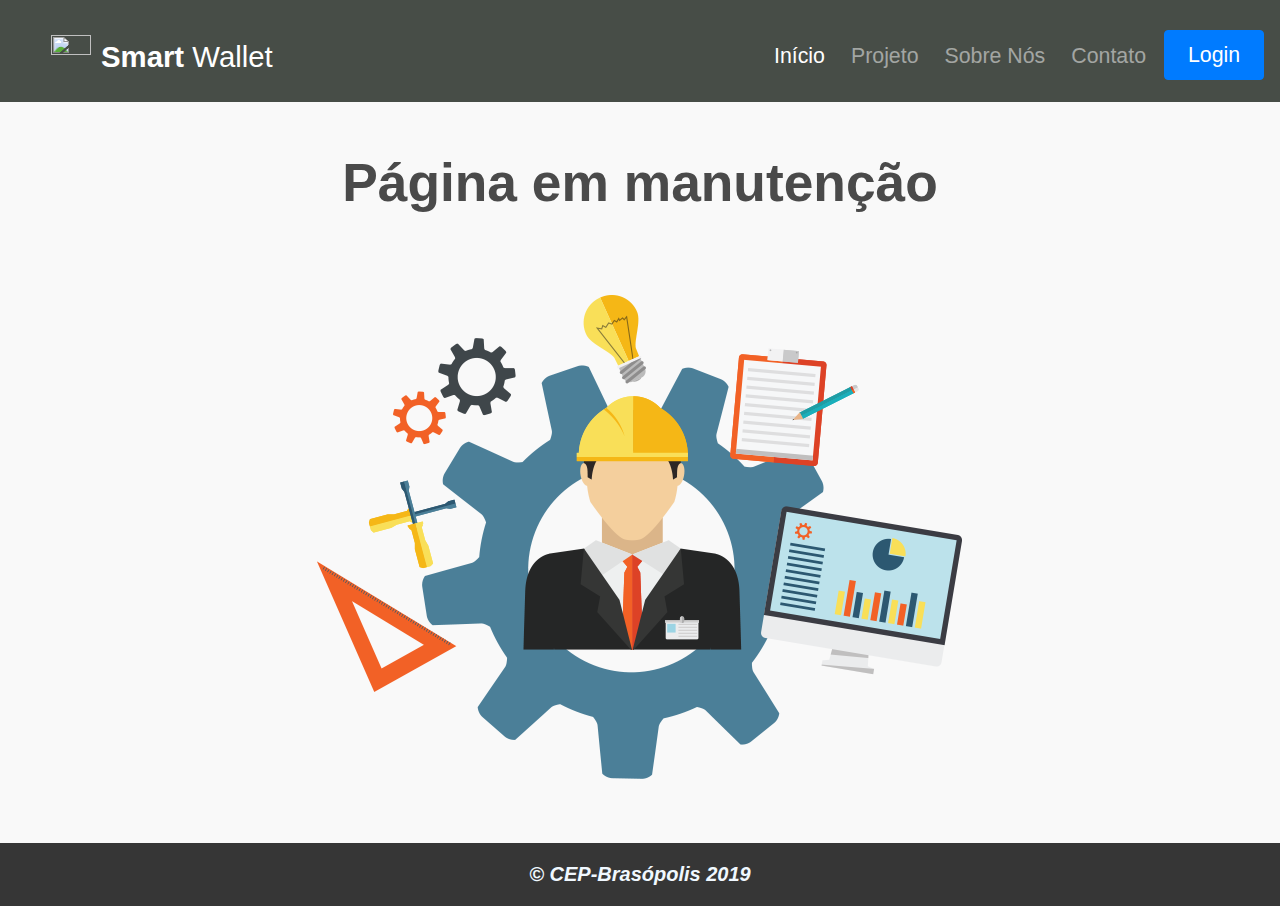
==== include/projeto.html @ ca60e3c0 "Mudança geral pra apresentação" ====
<!DOCTYPE html>
<html lang="pt-br">

<head>
    <meta charset="UTF-8">
    <meta name='viewport' content='width=device-width, initial-scale=1'>
    <meta http-equiv='X-UA-Compatible' content='IE=edge'>
    <title>Escola CEP</title>
    <!-- Bootstrap CSS -->
    <link rel="stylesheet" href="../css/bootstrap.css">
    <!-- Bulma CSS -->
    <link rel="stylesheet" href="../css/bulma.css" />
    <!-- Padrões CSS -->
    <link rel="stylesheet" href="../css/estilo.css">
</head>

<body>
    <nav id="navbar" class="navbar navbar-expand-lg navbar-dark">
        <ul class="navbar-nav mr-auto">
            <div class="row justify-content-center">
                <a id="logo" class="navbar-brand" href="index.php">
                    <img src="../img/logo.png" class="img-fluid" width="40" height="40">
                    <p id="txt-logo"><strong>Smart</strong> Wallet</p>
                </a>
            </div>
        </ul>
        <button class="navbar-toggler" type="button" data-toggle="collapse" data-target="#navbarTogglerDemo03" aria-controls="navbarTogglerDemo03" aria-expanded="false" aria-label="Toggle navigation">
            <span class="navbar-toggler-icon"></span>
        </button>

        <div class="container">
            <div class="collapse navbar-collapse justify-content-end" id="navbarTogglerDemo03">
                <div class="row justify-content-center">
                    <ul class="navbar-nav mr-auto mt-2 mt-lg-0">
                        <li class="nav-item active">
                            <a class="nav-link" href="../index.php">Início</a>
                        </li>
                        <li class="nav-item">
                            <a class="nav-link" href="projeto.html">Projeto</a>
                        </li>
                        <li class="nav-item">
                            <a class="nav-link" href="sobre.html">Sobre Nós</a>
                        </li>
                        <li class="nav-item">
                            <a class="nav-link" href="contato.html">Contato</a>
                        </li>
                        <!--<li class="nav-item">
                            <a id="btn-login" href="#" class="btn btn-primary active" role="button" aria-pressed="true">Login</a>
                        </li>-->
                    </ul>
                </div>
            </div>
            <div class="row justify-content-center">
                <a id="btn-login" href="include/login.php" class="btn btn-primary btn-block" role="button" aria-pressed="true">Login</a>
            </div>
        </div>
    </nav>
    <!--div id="article" class="container margin-md-top">
        <h2 class="titulo">Rfid</h2>
        <h4 class="titulo">A tecnologia</h4>
        <div class="row margin-md-top">
            <div class="col-7">
                <p class="Paragrafo">
                    A tecnologia RFID tem suas bases na Segunda Guerra mundial, onde o sistema de radares estava por caminhar lentamente, surgiu um problema perante a identificação das naves, não era possível diferenciar os aviões aliados dos inimigos. Então percebeu-se
                    que ao girar o avião em sem próprio eixo o sinal de rádio emitido era modificado permitindo então a identificação dos aviões aliados alemães, este foi o primeiro sistema de identificação por radiofrequência.
                </p>
                <p class="Paragrafo">
                    Os ingleses desenvolveram um sistema para fazer essa identificação de maneira mais precisa, o sistema ficou conhecido como IFF (Identify Friend or Foe). O sistema funcionava da seguinte maneira: eram colocado aparelhos transmissores em cada avião, esses
                    transmissores, ao receber sinal da torre de comando, transmitiam um sinal resposta permitindo a identificação de um sinal amigo.
                </p>
                <p class="Paragrafo">
                    RFID funciona de maneira semelhante. Um sinal é enviado a um transponder, o qual é ativado e reflete de volta o sinal (sistema passivo) ou transmite seu próprio sinal (sistemas ativos).
                </p>
            </div>
            <div id="img-margim-right" class="col-5">
                <img class="img-fluid" src="img/rf-2.png" />
            </div>
        </div>
    </div>-->
    <div class="container">
        <h1 class="h1-txt" style="text-align: center; margin-top:50px; margin-bottom: 30px; font-size: 40pt;">Página em manutenção</h1>
        <div class="row justify-content-center">
            <img src="../img/manutencao.png" />
        </div>
    </div>
    <section>

    </section>
    <footer id="div-final ">
        <div class="row justify-content-center ">
            <p>&copy; CEP-Brasópolis 2019</p>
        </div>
    </footer>
    <!-- jQuery first, then Popper.js, then Bootstrap JS -->
    <script src="../jquery/dist/jquery.js"></script>
    <script src="../popper.js/dist/popper.min.js"></script>
    <script src="../js/bootstrap.js"></script>
</body>

</html>
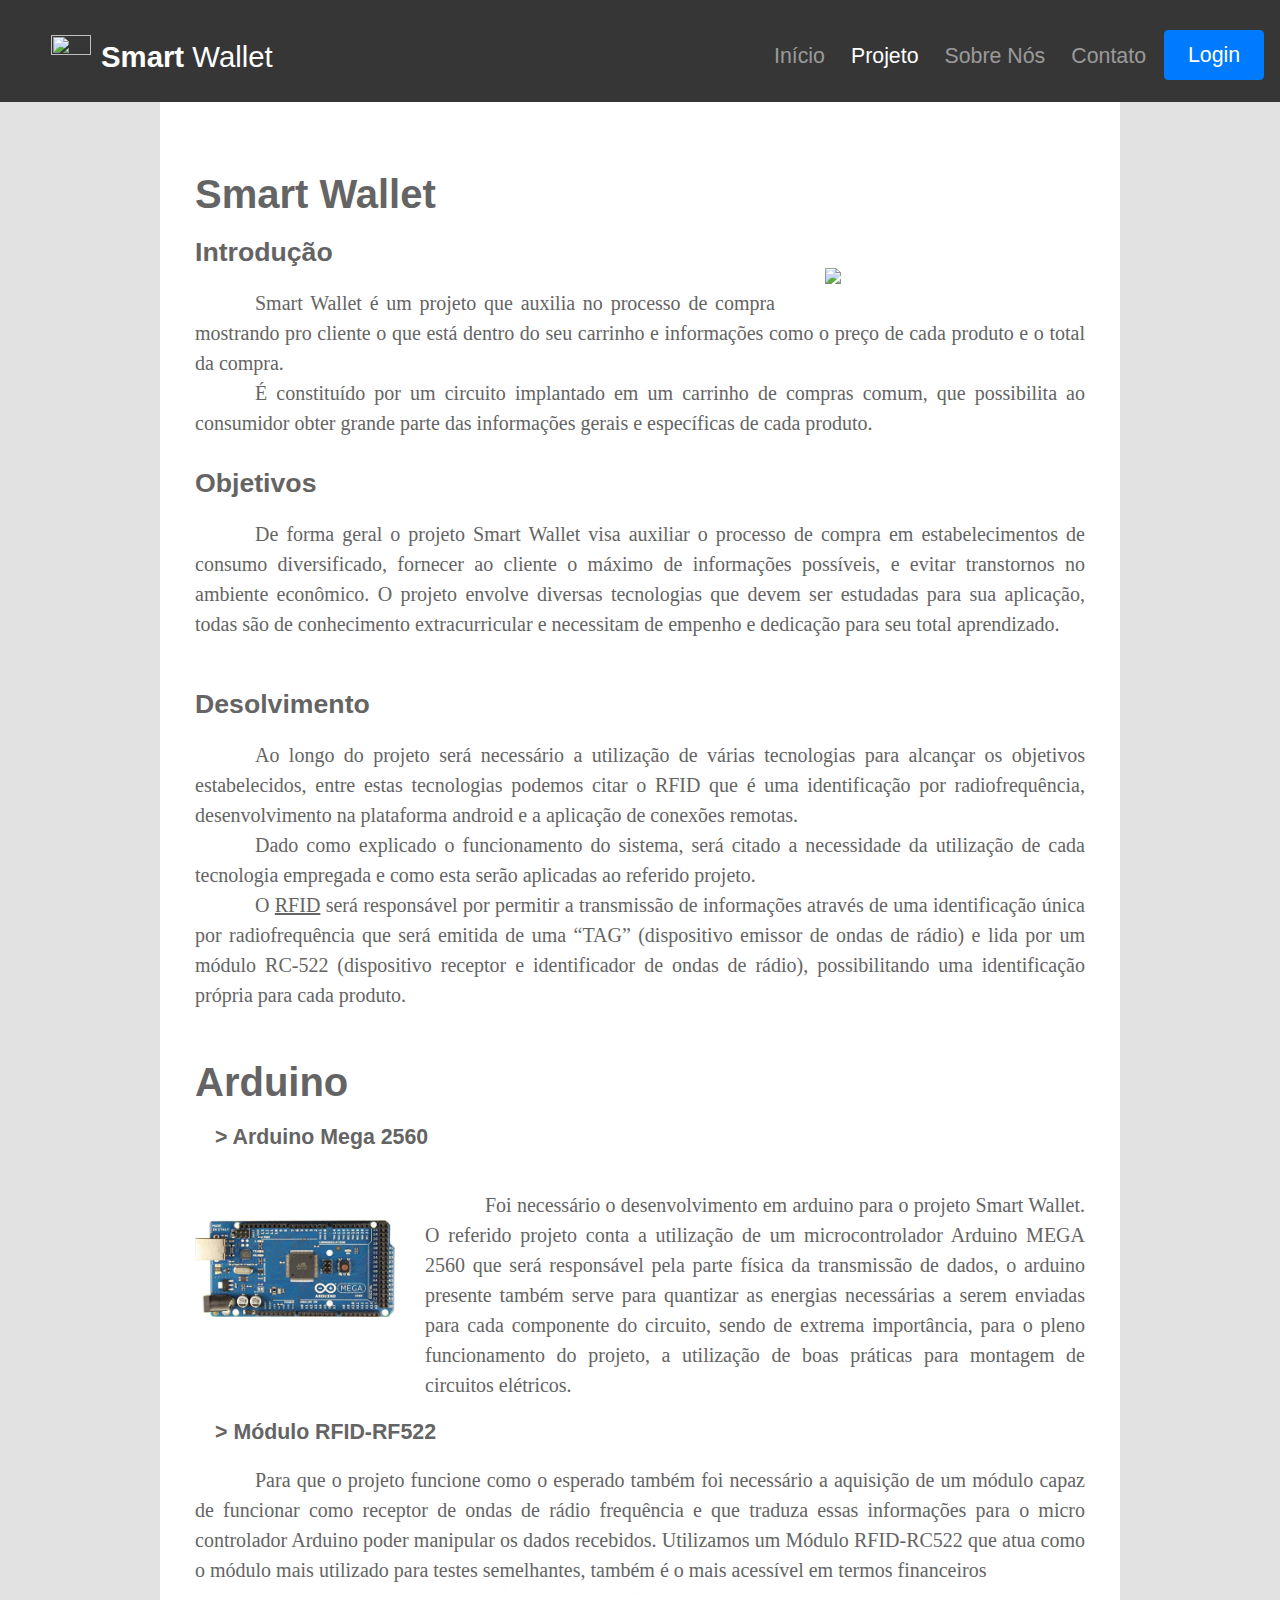
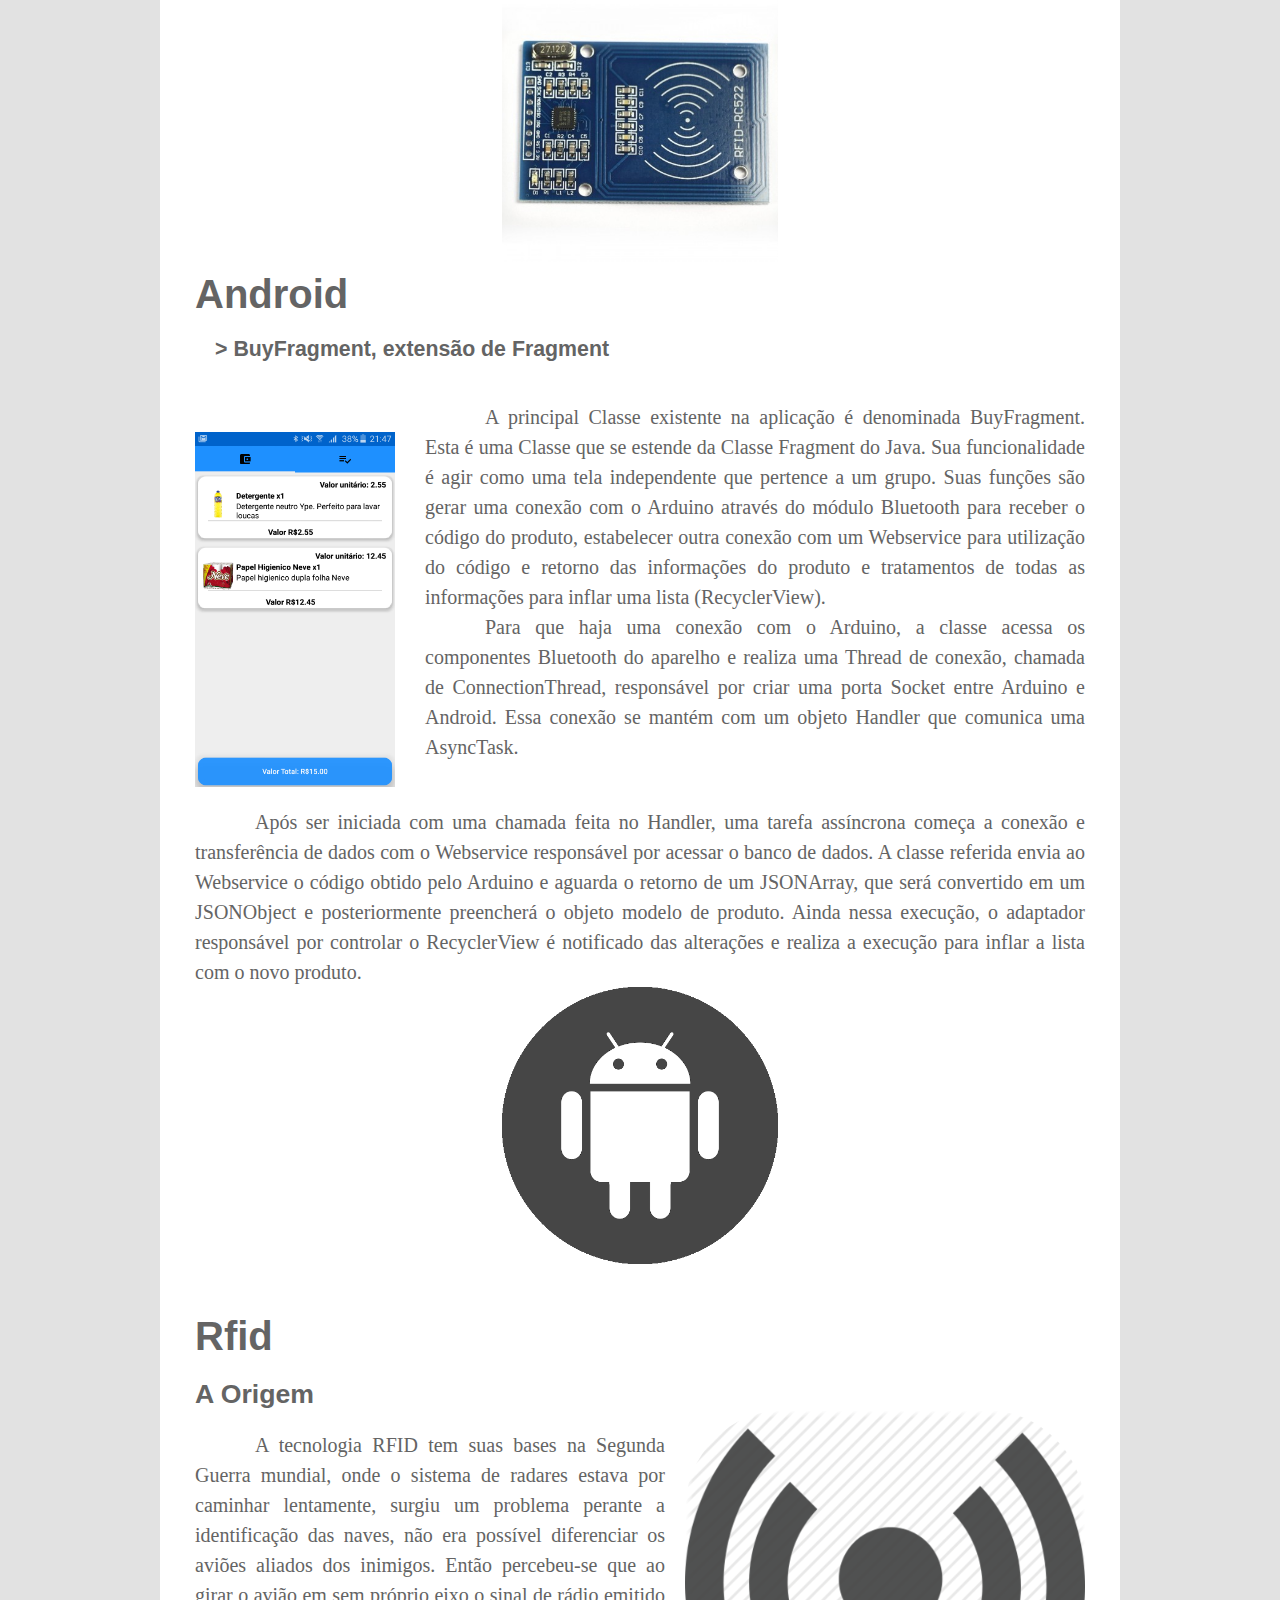
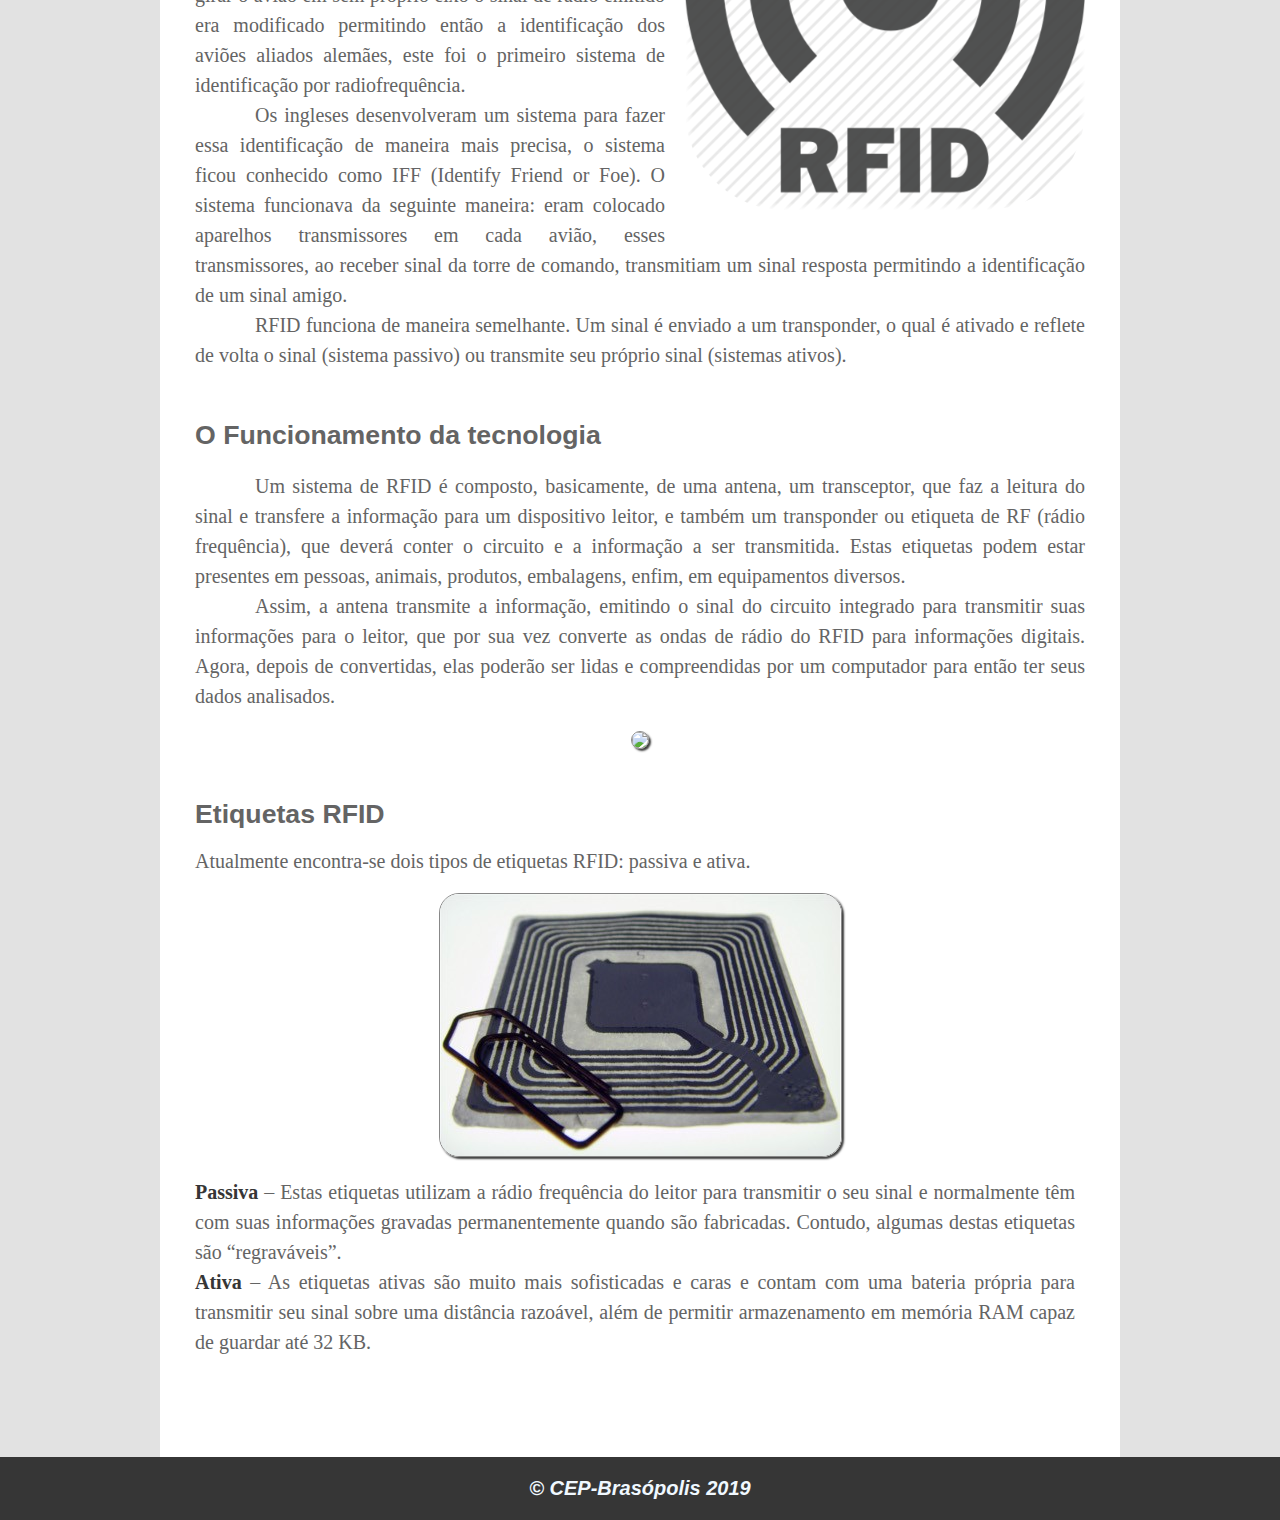
==== commit b73542d5: "É hoje" ====
--- a/include/projeto.html
+++ b/include/projeto.html
@@ -5,7 +5,8 @@
     <meta charset="UTF-8">
     <meta name='viewport' content='width=device-width, initial-scale=1'>
     <meta http-equiv='X-UA-Compatible' content='IE=edge'>
-    <title>Escola CEP</title>
+    <title>Smart Wallet</title>
+    <link rel="shortcut icon" type="image/png" href="../img/logo.png" />
     <!-- Bootstrap CSS -->
     <link rel="stylesheet" href="../css/bootstrap.css">
     <!-- Bulma CSS -->
@@ -14,7 +15,7 @@
     <link rel="stylesheet" href="../css/estilo.css">
 </head>
 
-<body>
+<body id="projeto">
     <nav id="navbar" class="navbar navbar-expand-lg navbar-dark">
         <ul class="navbar-nav mr-auto">
             <div class="row justify-content-center">
@@ -32,10 +33,10 @@
             <div class="collapse navbar-collapse justify-content-end" id="navbarTogglerDemo03">
                 <div class="row justify-content-center">
                     <ul class="navbar-nav mr-auto mt-2 mt-lg-0">
+                        <li class="nav-item">
+                            <a class="nav-link" href="../index.php">Início</a>
+                        </li>
                         <li class="nav-item active">
-                            <a class="nav-link" href="../index.php">Início</a>
-                        </li>
-                        <li class="nav-item">
                             <a class="nav-link" href="projeto.html">Projeto</a>
                         </li>
                         <li class="nav-item">
@@ -51,7 +52,7 @@
                 </div>
             </div>
             <div class="row justify-content-center">
-                <a id="btn-login" href="include/login.php" class="btn btn-primary btn-block" role="button" aria-pressed="true">Login</a>
+                <a id="btn-login" href="login.php" class="btn btn-primary btn-block" role="button" aria-pressed="true">Login</a>
             </div>
         </div>
     </nav>
@@ -72,17 +73,179 @@
                     RFID funciona de maneira semelhante. Um sinal é enviado a um transponder, o qual é ativado e reflete de volta o sinal (sistema passivo) ou transmite seu próprio sinal (sistemas ativos).
                 </p>
             </div>
-            <div id="img-margim-right" class="col-5">
-                <img class="img-fluid" src="img/rf-2.png" />
-            </div>
+            
         </div>
     </div>-->
+
     <div class="container">
-        <h1 class="h1-txt" style="text-align: center; margin-top:50px; margin-bottom: 30px; font-size: 40pt;">Página em manutenção</h1>
+        <div class="row justify-content-center">
+            <div id="pad-fundo" class="col-10 bg-white">
+
+                <!--RFID-->
+                <!--TOPICO INTRODUÇÃO-->
+                <div class="txt-box margin-md-top">
+                    <h2 class="h2-tittle">Smart Wallet</h2>
+                    <h4 class="h4-tittle margin-sm-top">Introdução</h4>
+                    <img class="img-fluid img-float-r" src="../img/logo.png" width="200" style="margin-right: 60px; margin-left: 50px;" />
+                    <p class="Paragrafo margin-sm-top">
+                        Smart Wallet é um projeto que auxilia no processo de compra mostrando pro cliente o que está dentro do seu carrinho e informações como o preço de cada produto e o total da compra.
+                    </p>
+                    <p class="Paragrafo">
+                        É constituído por um circuito implantado em um carrinho de compras comum, que possibilita ao consumidor obter grande parte das informações gerais e específicas de cada produto.
+                    </p>
+                </div>
+
+                <!--TOPICO OBJETIVO-->
+                <div class="txt-box">
+                    <h4 class="h4-tittle margin-sm-top">Objetivos</h4>
+                    <p class="Paragrafo margin-sm-top">
+                        De forma geral o projeto Smart Wallet visa auxiliar o processo de compra em estabelecimentos de consumo diversificado, fornecer ao cliente o máximo de informações possíveis, e evitar transtornos no ambiente econômico. O projeto envolve diversas tecnologias
+                        que devem ser estudadas para sua aplicação, todas são de conhecimento extracurricular e necessitam de empenho e dedicação para seu total aprendizado.
+                    </p>
+                </div>
+
+                <!--TOPICO DESENVOLVIMENTO-->
+                <div class="txt-box margin-sm-top">
+                    <h4 class="h4-tittle margin-sm-top">Desolvimento</h4>
+                    <p class="Paragrafo margin-sm-top">
+                        Ao longo do projeto será necessário a utilização de várias tecnologias para alcançar os objetivos estabelecidos, entre estas tecnologias podemos citar o RFID que é uma identificação por radiofrequência, desenvolvimento na plataforma android e a aplicação
+                        de conexões remotas.
+                    </p>
+                    <p class="Paragrafo">
+                        Dado como explicado o funcionamento do sistema, será citado a necessidade da utilização de cada tecnologia empregada e como esta serão aplicadas ao referido projeto.
+                    </p>
+                    <p class="Paragrafo">
+                        O <u>RFID</u> será responsável por permitir a transmissão de informações através de uma identificação única por radiofrequência que será emitida de uma “TAG” (dispositivo emissor de ondas de rádio) e lida por um módulo RC-522 (dispositivo
+                        receptor e identificador de ondas de rádio), possibilitando uma identificação própria para cada produto.
+                    </p>
+                </div>
+
+                <!--TOPICO ARDUINO-->
+                <div class="txt-box margin-sm-top">
+                    <h2 id="Arduino" class="h2-tittle margin-sm-top">Arduino</h2>
+                    <ul>
+                        <li class="sub-t margin-sm-top">> Arduino Mega 2560</li>
+                        <div class="row margin-sm-top">
+                            <div class="col-12 col-xl-3 col-lg-4 col-md-5"><img src="../img/arduino.jpg" class="img-fluid" style="margin-top: 50px;" /></div>
+                            <div class="col-12 col-xl-9 col-lg-8 col-md-7">
+                                <p class="Paragrafo margin-sm-top">
+                                    Foi necessário o desenvolvimento em arduino para o projeto Smart Wallet. O referido projeto conta a utilização de um microcontrolador Arduino MEGA 2560 que será responsável pela parte física da transmissão de dados, o arduino presente também serve para
+                                    quantizar as energias necessárias a serem enviadas para cada componente do circuito, sendo de extrema importância, para o pleno funcionamento do projeto, a utilização de boas práticas para montagem de circuitos elétricos.
+                                </p>
+                            </div>
+                        </div>
+
+                        <li class="sub-t margin-sm-top">> Módulo RFID-RF522</li>
+                        <p class="Paragrafo margin-sm-top">
+                            Para que o projeto funcione como o esperado também foi necessário a aquisição de um módulo capaz de funcionar como receptor de ondas de rádio frequência e que traduza essas informações para o micro controlador Arduino poder manipular os dados recebidos.
+                            Utilizamos um Módulo RFID-RC522 que atua como o módulo mais utilizado para testes semelhantes, também é o mais acessível em termos financeiros
+                            <div class="row justify-content-center">
+                                <div class="col-4">
+                                    <img src="../img/rc522.jpg" class="img-fluid">
+                                </div>
+                            </div>
+                        </p>
+                    </ul>
+                </div>
+
+                <!--TOPICO ANDROID-->
+                <div class="txt-box">
+                    <h2 id="Android" class="h2-tittle">Android</h2>
+                    <ul>
+                        <li class="sub-t margin-sm-top">> BuyFragment, extensão de Fragment</li>
+                        <div class="row margin-sm-top">
+                            <div class="col-12 col-xl-3 col-lg-4 col-md-5">
+                                <img src="../img/aplicativo.png" class="img-fluid" style="margin-top: 50px;" />
+                            </div>
+                            <div class="col-12 col-xl-9 col-lg-8 col-md-7">
+                                <p class="Paragrafo margin-sm-top">
+                                    A principal Classe existente na aplicação é denominada BuyFragment. Esta é uma Classe que se estende da Classe Fragment do Java. Sua funcionalidade é agir como uma tela independente que pertence a um grupo. Suas funções são gerar uma conexão com o Arduino
+                                    através do módulo Bluetooth para receber o código do produto, estabelecer outra conexão com um Webservice para utilização do código e retorno das informações do produto e tratamentos de todas as informações para inflar
+                                    uma lista (RecyclerView).
+                                </p>
+                                <p class="Paragrafo">
+                                    Para que haja uma conexão com o Arduino, a classe acessa os componentes Bluetooth do aparelho e realiza uma Thread de conexão, chamada de ConnectionThread, responsável por criar uma porta Socket entre Arduino e Android. Essa conexão se mantém com um objeto
+                                    Handler que comunica uma AsyncTask.
+                                </p>
+                            </div>
+                        </div>
+
+                        <p class="Paragrafo margin-sm-top">
+                            Após ser iniciada com uma chamada feita no Handler, uma tarefa assíncrona começa a conexão e transferência de dados com o Webservice responsável por acessar o banco de dados. A classe referida envia ao Webservice o código obtido pelo Arduino e aguarda
+                            o retorno de um JSONArray, que será convertido em um JSONObject e posteriormente preencherá o objeto modelo de produto. Ainda nessa execução, o adaptador responsável por controlar o RecyclerView é notificado das alterações
+                            e realiza a execução para inflar a lista com o novo produto.
+                            <div class="row justify-content-center">
+                                <div class="col-4">
+                                    <img src="../img/android-logo.png" class="img-fluid">
+                                </div>
+                            </div>
+                        </p>
+                    </ul>
+                </div>
+
+                <!--RFID-->
+                <!--TOPICO ORIGEM-->
+                <div class="txt-box margin-sm-top">
+                    <h2 id="Rfid" class="h2-tittle margin-sm-top">Rfid</h2>
+                    <h4 class="h4-tittle margin-sm-top">A Origem</h4>
+                    <img class="img-fluid img-float-r" src="../img/rfid-logo.png" width="400" style="border-radius: 100px;" />
+                    <p class="Paragrafo margin-sm-top">
+                        A tecnologia RFID tem suas bases na Segunda Guerra mundial, onde o sistema de radares estava por caminhar lentamente, surgiu um problema perante a identificação das naves, não era possível diferenciar os aviões aliados dos inimigos. Então percebeu-se
+                        que ao girar o avião em sem próprio eixo o sinal de rádio emitido era modificado permitindo então a identificação dos aviões aliados alemães, este foi o primeiro sistema de identificação por radiofrequência.
+                    </p>
+                    <p class="Paragrafo">
+                        Os ingleses desenvolveram um sistema para fazer essa identificação de maneira mais precisa, o sistema ficou conhecido como IFF (Identify Friend or Foe). O sistema funcionava da seguinte maneira: eram colocado aparelhos transmissores em cada avião, esses
+                        transmissores, ao receber sinal da torre de comando, transmitiam um sinal resposta permitindo a identificação de um sinal amigo.
+                    </p>
+                    <p class="Paragrafo">
+                        RFID funciona de maneira semelhante. Um sinal é enviado a um transponder, o qual é ativado e reflete de volta o sinal (sistema passivo) ou transmite seu próprio sinal (sistemas ativos).
+                    </p>
+                </div>
+
+                <!--TOPICO FUNCIONAMENTO DA TECNOLOGIA-->
+                <div class="txt-box margin-sm-top">
+                    <h4 class="h4-tittle margin-sm-top">O Funcionamento da tecnologia</h4>
+                    <p class="Paragrafo margin-sm-top">
+                        Um sistema de RFID é composto, basicamente, de uma antena, um transceptor, que faz a leitura do sinal e transfere a informação para um dispositivo leitor, e também um transponder ou etiqueta de RF (rádio frequência), que deverá conter o circuito e a informação
+                        a ser transmitida. Estas etiquetas podem estar presentes em pessoas, animais, produtos, embalagens, enfim, em equipamentos diversos.
+                    </p>
+                    <p class="Paragrafo">
+                        Assim, a antena transmite a informação, emitindo o sinal do circuito integrado para transmitir suas informações para o leitor, que por sua vez converte as ondas de rádio do RFID para informações digitais. Agora, depois de convertidas, elas poderão ser
+                        lidas e compreendidas por um computador para então ter seus dados analisados.
+
+                    </p>
+                    <div class="row justify-content-center margin-sm-top">
+                        <img src="../img/rf-1.jpg" class="img-fluid img-b">
+                    </div>
+                </div>
+
+                <!--TOPICO ETIQUETAS RFID-->
+                <div class="txt-box margin-sm-top">
+                    <h4 class="h4-tittle margin-sm-top">Etiquetas RFID</h4>
+                    <p class="margin-sm-top">Atualmente encontra-se dois tipos de etiquetas RFID: passiva e ativa.</p>
+                    <div class="row justify-content-center margin-sm-top">
+                        <img src="../img/rf-2.jpg" class="img-fluid img-b">
+                    </div>
+                    <div class="line-h-md margin-sm-top">
+                        <ul>
+                            <li><strong>Passiva</strong> – Estas etiquetas utilizam a rádio frequência do leitor para transmitir o seu sinal e normalmente têm com suas informações gravadas permanentemente quando são fabricadas. Contudo, algumas destas etiquetas
+                                são “regraváveis”.</li>
+                            <li><strong>Ativa</strong> – As etiquetas ativas são muito mais sofisticadas e caras e contam com uma bateria própria para transmitir seu sinal sobre uma distância razoável, além de permitir armazenamento em memória RAM capaz de
+                                guardar até 32 KB.</li>
+                        </ul>
+                    </div>
+                </div>
+
+            </div>
+        </div>
+    </div>
+    <!--<div class="container">
+        <h1 class="h1-txt" style="text-align: center; margin-top:50px; margin-bottom: 30px; font-size: 40pt;">Página em manutenção
+        </h1>
         <div class="row justify-content-center">
             <img src="../img/manutencao.png" />
         </div>
-    </div>
+    </div>-->
     <section>
 
     </section>
--- a/css/estilo.css
+++ b/css/estilo.css
@@ -25,6 +25,65 @@
     box-shadow: 5px 5px 5px rgba(0, 0, 0, 0.6);
 }
 
+.sec {
+    text-align: center;
+    background: rgb(245, 244, 244);
+    padding: 10px;
+    border-top: 1px solid rgb(204, 204, 204);
+    border-left: 1px solid rgb(204, 204, 204);
+    border-right: 1px solid rgb(204, 204, 204);
+}
+
+.sec-f {
+    text-align: center;
+    background: rgb(245, 244, 244);
+    padding: 10px;
+    border: 1px solid rgb(204, 204, 204);
+}
+
+.vertical-center {
+    vertical-align: center;
+}
+
+.data {
+    width: 110px;
+}
+
+.my-custom-scrollbar {
+    position: relative;
+    height: 600px;
+    overflow: auto;
+}
+
+.table-wrapper-scroll-y {
+    display: block;
+}
+
+.img-float-r {
+    display: block;
+    float: right;
+    margin-left: 20px;
+    margin-bottom: 20px;
+}
+
+.img-float-f {
+    display: block;
+    float: left;
+    margin-right: 20px;
+    margin-bottom: 20px;
+}
+
+.icon-float-l {
+    float: left;
+    margin-top: 10px;
+}
+
+#txt-float {
+    float: right;
+    margin-left: 15px;
+    margin-top: 5px;
+}
+
 .nav-link {
     color: white;
 }
@@ -51,16 +110,42 @@
     border-radius: 5px;
 }
 
+.h1-tittle {
+    font: normal 35pt Arial;
+}
+
+.h2-tittle {
+    font: bold 30pt Arial;
+}
+
+.h3-tittle {
+    font: normal 25pt Arial;
+}
+
+.h4-tittle {
+    font: bold 20pt Arial;
+    text-align: start;
+}
+
+.h5-tittle {
+    font: bold 18pt Arial;
+}
+
+.h6-tittle {
+    font: bold 13pt Arial;
+}
+
+.sub-t {
+    font: bold 16pt Arial;
+    margin-left: 20px;
+}
+
 .titulo {
     font-weight: bold;
 }
 
 .box-shadow {
     box-shadow: 2px 2px 2px rgb(29, 29, 29);
-}
-
-.margin-md-top {
-    margin-top: 15px;
 }
 
 .rouded {
@@ -84,33 +169,62 @@
     text-shadow: 1px 1px 2px rgb(34, 34, 34);
 }
 
+.img-b {
+    border: 1px solid rgb(136, 136, 136);
+    border-radius: 20px;
+    box-shadow: 2px 2px 2px rgb(63, 63, 63);
+}
+
 .Paragrafo {
+    line-height: 1.5;
     text-align: justify;
     text-indent: 3em;
 }
 
+.line-h-md {
+    line-height: 1.5;
+}
+
 .label-form {
     font: bold 15pt Arial;
 }
 
+.txt-box {
+    font: normal 15pt Calibri;
+    text-align: justify;
+    color: rgb(100, 100, 100);
+    padding-top: 10px;
+    padding-left: 20px;
+    padding-right: 20px;
+}
+
 .txt-nome {
+    font: bold 15pt Arial;
+    color: rgb(47, 47, 189);
+}
+
+.txt-data {
+    font: normal 11pt Arial;
+    margin-top: 14px;
+    margin-left: 15px;
+    color: rgb(136, 136, 136);
+}
+
+.txt-email {
+    font: normal 12pt Arial;
+    color: rgb(104, 104, 104);
+}
+
+.txt-comentario {
+    padding-top: 5px;
+    margin-top: 20px;
     margin-left: 20px;
-    margin-top: 10px;
-    font: bold 14pt Arial;
-    color: rgb(90, 90, 204);
-}
-
-.txt-data {
-    font: bold 13pt Arial;
-    margin-top: 11px;
-    margin-left: 15px;
-    color: rgb(107, 89, 129);
-}
-
-.txt-comentario {
-    border-top: 1px solid black;
-    padding-top: 5px;
     font: normal 14pt Arial;
+}
+
+.barra-vertical {
+    height: 1px;
+    background-color: rgb(187, 187, 187);
 }
 
 .h1-txt {
@@ -122,18 +236,73 @@
     font-weight: bold;
 }
 
-.h4-txt {
-    font: normal 17pt Arial;
-    font-weight: bold;
-}
-
 .p-txt {
     font: normal 14pt Arial;
 }
 
-#box-icon-logo {
-    padding: 10px;
-    border-right: 1px solid rgb(121, 121, 121);
+#link-home {
+    color: rgb(73, 73, 73);
+}
+
+#link-home:hover {
+    text-decoration: none;
+}
+
+body#projeto {
+    background: rgb(226, 226, 226);
+}
+
+body#sobre {
+    background: rgb(226, 226, 226);
+}
+
+body#contato {
+    background: rgb(226, 226, 226);
+}
+
+body#estoque {
+    background: rgb(226, 226, 226);
+}
+
+.bg-white {
+    background: rgb(252, 252, 252);
+}
+
+#sub-sec1 {
+    display: none;
+}
+
+ul.list {
+    list-style-type: disc;
+}
+
+.sub-item {
+    padding-top: 7px;
+    padding-left: 30px;
+    padding-bottom: 7px;
+}
+
+#sub-item-1 {
+    border-bottom: 1px solid rgb(179, 179, 179);
+}
+
+#sub-item-2 {
+    border-bottom: 1px solid rgb(179, 179, 179);
+}
+
+#sub-item-2 {
+    padding-bottom: -5px;
+}
+
+.pad-md {
+    /*padding-left: 80px;*/
+    padding-top: 10px;
+    padding-bottom: 20px;
+}
+
+#pad-fundo {
+    padding-top: 10px;
+    padding-bottom: 100px;
 }
 
 #btn-enviar {
@@ -145,15 +314,84 @@
     margin-left: 20px;
 }
 
+#div-estoque {
+    padding-top: 30px;
+    padding-bottom: 100px;
+}
+
+#sub-sec1 {
+    padding-top: 10px;
+    width: 100%;
+    font: normal 12pt Calibri;
+}
+
 #icon {
-    border-radius: 5px;
+    border-radius: 50px;
     box-shadow: 1px 1px 3px black;
+    display: block;
+    margin-left: auto;
+    margin-right: auto;
+}
+
+.align-center {
+    text-align: center;
+}
+
+.margin-md-top {
+    margin-top: 50px;
+}
+
+.margin-sm-top {
+    margin-top: 20px;
+}
+
+.margin-lg-bot {
+    margin-bottom: 100px;
+}
+
+.margin-md-bot {
+    margin-bottom: 50px;
+}
+
+.margin-sm-bot {
+    margin-bottom: 25px;
+}
+
+.margin-left-sm {
+    margin-bottom: 10px;
+    margin-left: 80px;
+}
+
+.p-md {
+    font-family: Calibri;
+    font-size: 14pt;
+}
+
+#info1 {
+    display: none;
+}
+
+#info2 {
+    display: none;
+}
+
+#fundo-contato {
+    background-position-x: 100px;
+    background-position-y: 20px;
+    background-size: 25vw;
+    background-image: url('../img/logo.png');
+    background-repeat: no-repeat;
 }
 
 #box-comentario {
-    border: 1px solid rgb(65, 65, 65);
-    margin-top: 30px;
-    background: #c9c9c9;
+    border-top: 1px solid rgb(168, 168, 168);
+    border-bottom: 1px solid rgb(168, 168, 168);
+    padding-top: 20px;
+    padding-bottom: 50px;
+}
+
+#local {
+    font: normal 17pt Calibri;
 }
 
 #form-teste {
@@ -167,6 +405,13 @@
 
 #logo {
     margin-left: 50px;
+}
+
+#img-bio {
+    margin-top: 30px;
+    margin-bottom: 20px;
+    border-radius: 50%;
+    width: 20vw;
 }
 
 #txt-logo {
@@ -176,13 +421,9 @@
 }
 
 #div-bio {
-    background: rgb(173, 173, 173);
-    padding: 5px;
-    margin: auto;
-    text-align: center;
+    padding-left: 20px;
+    padding-right: 20px;
     border-radius: 10px;
-    box-shadow: 2px 2px 2px rgba(0, 0, 0, 0.6);
-    color: rgb(255, 255, 255);
 }
 
 #div-md {
@@ -206,6 +447,7 @@
     font-size: 3vw;
     background: aliceblue;
     padding-top: 3px;
+    padding-bottom: 3px;
     padding-left: 15px;
     border-radius: 3px;
 }
@@ -217,12 +459,13 @@
     border-radius: 3px;
     border-top: 3px;
     padding-left: 15px;
+    padding-bottom: 2px;
 }
 
 #navbar {
     padding-top: 30px;
     padding-bottom: 20px;
-    background: rgb(71, 77, 71);
+    background: rgb(54, 54, 54);
     font: normal 16pt Arial;
 }
 
